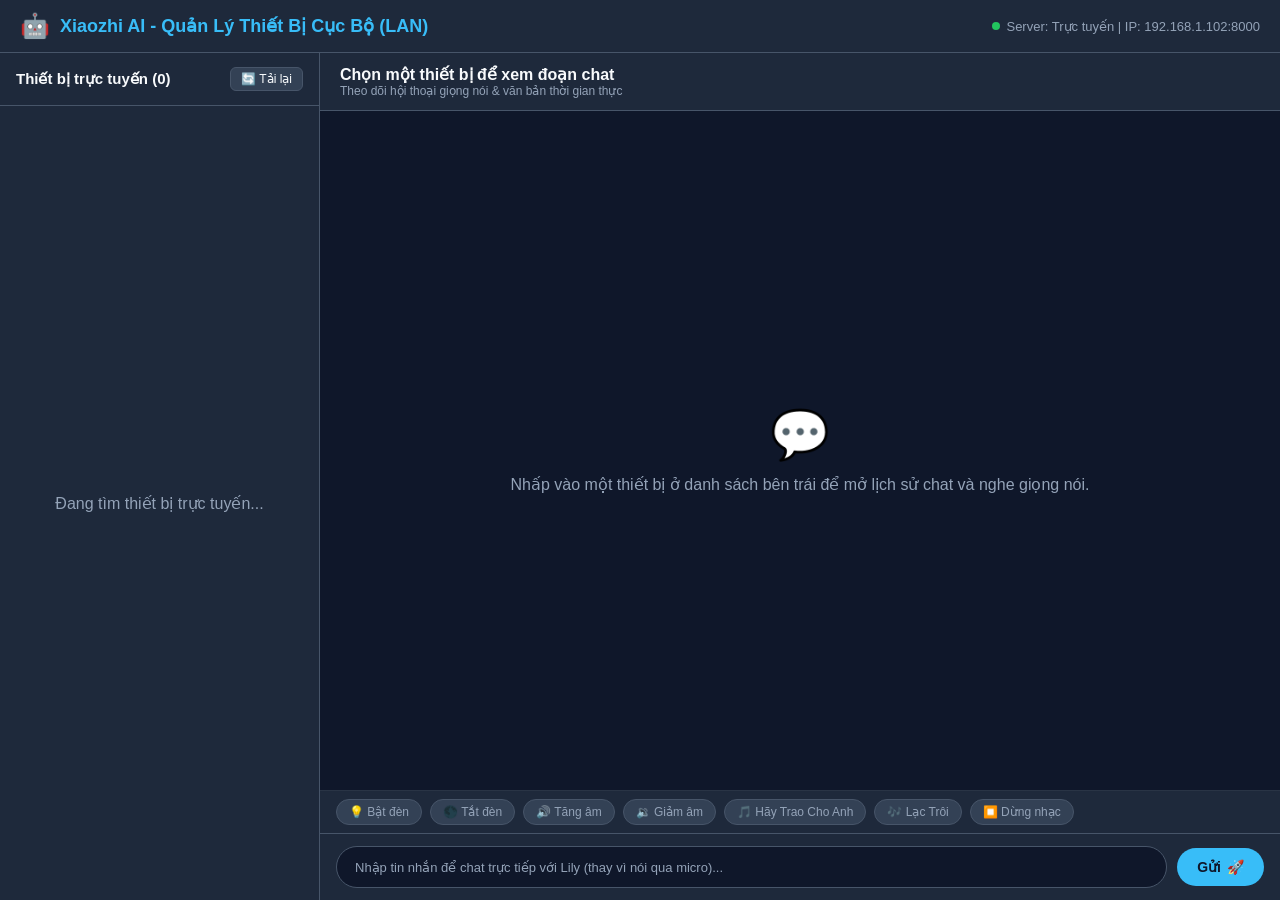
==== server/app/static/dashboard.html @ dce37abb "Initial commit: Lily_AI full system (ESP32-S3 firmware & Python local AI server)" ====
<!DOCTYPE html>
<html lang="vi">
<head>
  <meta charset="UTF-8">
  <meta name="viewport" content="width=device-width, initial-scale=1.0">
  <title>Quản Lý Thiết Bị Xiaozhi AI</title>
  <style>
    :root {
      --bg-main: #0f172a;
      --bg-panel: #1e293b;
      --bg-card: #334155;
      --text-main: #f8fafc;
      --text-muted: #94a3b8;
      --primary: #38bdf8;
      --primary-hover: #0284c7;
      --online: #22c55e;
      --offline: #64748b;
      --user-bubble: #1e3a8a;
      --bot-bubble: #1e293b;
      --border: #475569;
    }
    * { box-sizing: border-box; margin: 0; padding: 0; font-family: -apple-system, BlinkMacSystemFont, "Segoe UI", Roboto, sans-serif; }
    body { background: var(--bg-main); color: var(--text-main); height: 100vh; display: flex; flex-direction: column; overflow: hidden; }
    
    /* Top Bar */
    header {
      background: var(--bg-panel);
      border-bottom: 1px solid var(--border);
      padding: 12px 20px;
      display: flex;
      justify-content: space-between;
      align-items: center;
    }
    .brand { display: flex; align-items: center; gap: 10px; font-size: 18px; font-weight: 700; color: var(--primary); }
    .brand span { font-size: 24px; }
    .server-status { font-size: 13px; color: var(--text-muted); display: flex; align-items: center; gap: 6px; }
    .status-dot { width: 8px; height: 8px; border-radius: 50%; background: var(--online); }

    /* Main Container: 2-column layout */
    .container { display: flex; flex: 1; height: calc(100vh - 57px); overflow: hidden; }

    /* Devices Sidebar (Online Only) */
    .sidebar {
      width: 320px;
      background: var(--bg-panel);
      border-right: 1px solid var(--border);
      display: flex;
      flex-direction: column;
    }
    .sidebar-header {
      padding: 14px 16px;
      border-bottom: 1px solid var(--border);
      display: flex;
      justify-content: space-between;
      align-items: center;
    }
    .sidebar-header h3 { font-size: 15px; font-weight: 600; }
    .btn-refresh {
      background: var(--bg-card);
      border: 1px solid var(--border);
      color: var(--text-main);
      padding: 4px 10px;
      border-radius: 6px;
      cursor: pointer;
      font-size: 12px;
    }
    .btn-refresh:hover { background: var(--primary-hover); }
    .device-list { flex: 1; overflow-y: auto; padding: 10px; }
    .device-card {
      background: var(--bg-main);
      border: 1px solid var(--border);
      border-radius: 10px;
      padding: 12px;
      margin-bottom: 8px;
      cursor: pointer;
      transition: all 0.2s;
    }
    .device-card:hover, .device-card.active {
      border-color: var(--primary);
      background: rgba(56, 189, 248, 0.08);
    }
    .device-top { display: flex; justify-content: space-between; align-items: center; margin-bottom: 6px; }
    .device-name { font-weight: 600; font-size: 14px; color: #fff; }
    .pill {
      font-size: 11px;
      padding: 2px 6px;
      border-radius: 12px;
      font-weight: 600;
    }
    .pill-online { background: rgba(34, 197, 94, 0.2); color: var(--online); border: 1px solid var(--online); }
    .pill-offline { background: rgba(100, 116, 139, 0.2); color: var(--offline); border: 1px solid var(--offline); }
    .device-meta { font-size: 12px; color: var(--text-muted); display: flex; flex-direction: column; gap: 2px; }
    .device-last-msg { font-size: 12px; color: #cbd5e1; margin-top: 6px; white-space: nowrap; overflow: hidden; text-overflow: ellipsis; font-style: italic; }

    /* Chat Area */
    .chat-view {
      flex: 1;
      display: flex;
      flex-direction: column;
      background: var(--bg-main);
      overflow: hidden;
    }
    .chat-header {
      padding: 12px 20px;
      background: var(--bg-panel);
      border-bottom: 1px solid var(--border);
      display: flex;
      justify-content: space-between;
      align-items: center;
    }
    .chat-info h2 { font-size: 16px; font-weight: 600; }
    .chat-info p { font-size: 12px; color: var(--text-muted); }
    
    .chat-messages {
      flex: 1;
      overflow-y: auto;
      padding: 20px;
      display: flex;
      flex-direction: column;
      gap: 16px;
    }

    /* Message Bubbles */
    .msg-group { display: flex; flex-direction: column; max-width: 75%; }
    .msg-group.user { align-self: flex-end; align-items: flex-end; }
    .msg-group.lily { align-self: flex-start; align-items: flex-start; }
    
    .msg-sender { font-size: 11px; color: var(--text-muted); margin-bottom: 4px; display: flex; align-items: center; gap: 6px; }
    .bubble {
      padding: 12px 16px;
      border-radius: 14px;
      font-size: 14px;
      line-height: 1.5;
      box-shadow: 0 2px 4px rgba(0,0,0,0.2);
    }
    .msg-group.user .bubble {
      background: var(--user-bubble);
      color: #fff;
      border-bottom-right-radius: 2px;
      border: 1px solid #3b82f6;
    }
    .msg-group.lily .bubble {
      background: var(--bg-panel);
      color: #f1f5f9;
      border-bottom-left-radius: 2px;
      border: 1px solid var(--border);
    }
    .audio-player { margin-top: 8px; width: 100%; min-width: 250px; }
    audio { width: 100%; height: 36px; border-radius: 20px; outline: none; }
    
    .tool-badge {
      display: inline-block;
      margin-top: 6px;
      padding: 4px 8px;
      border-radius: 6px;
      font-size: 11px;
      background: rgba(245, 158, 11, 0.15);
      border: 1px solid #f59e0b;
      color: #fbbf24;
      font-family: monospace;
    }

    .empty-state {
      display: flex;
      flex-direction: column;
      justify-content: center;
      align-items: center;
      height: 100%;
      color: var(--text-muted);
      gap: 12px;
    }
    .empty-state .icon { font-size: 48px; }

    /* Quick suggestions bar */
    .quick-chips {
      padding: 8px 16px;
      background: var(--bg-panel);
      border-top: 1px solid rgba(255, 255, 255, 0.05);
      display: flex;
      gap: 8px;
      overflow-x: auto;
    }
    .chip {
      background: var(--bg-card);
      color: var(--text-muted);
      border: 1px solid var(--border);
      padding: 5px 12px;
      border-radius: 16px;
      font-size: 12px;
      cursor: pointer;
      white-space: nowrap;
      transition: all 0.2s;
      user-select: none;
    }
    .chip:hover {
      background: rgba(56, 189, 248, 0.15);
      border-color: var(--primary);
      color: #fff;
    }

    /* Chat Input Bar */
    .chat-input-bar {
      padding: 12px 16px;
      background: var(--bg-panel);
      border-top: 1px solid var(--border);
      display: flex;
      align-items: center;
      gap: 10px;
    }
    .chat-input-bar input {
      flex: 1;
      background: var(--bg-main);
      border: 1px solid var(--border);
      border-radius: 24px;
      padding: 12px 18px;
      color: #fff;
      font-size: 14px;
      outline: none;
      transition: all 0.2s;
    }
    .chat-input-bar input:focus {
      border-color: var(--primary);
      box-shadow: 0 0 0 2px rgba(56, 189, 248, 0.2);
    }
    .chat-input-bar input::placeholder {
      color: var(--text-muted);
      font-size: 13px;
    }
    .chat-input-bar button {
      background: var(--primary);
      color: #0f172a;
      border: none;
      border-radius: 24px;
      padding: 11px 20px;
      font-size: 14px;
      font-weight: 700;
      cursor: pointer;
      display: flex;
      align-items: center;
      gap: 6px;
      transition: all 0.2s;
      white-space: nowrap;
    }
    .chat-input-bar button:hover:not(:disabled) {
      background: #7dd3fc;
      transform: translateY(-1px);
    }
    .chat-input-bar button:disabled {
      background: var(--offline);
      cursor: not-allowed;
      opacity: 0.6;
    }
  </style>
</head>
<body>

  <header>
    <div class="brand">
      <span>🤖</span> Xiaozhi AI - Quản Lý Thiết Bị Cục Bộ (LAN)
    </div>
    <div class="server-status">
      <div class="status-dot"></div> Server: Trực tuyến | IP: 192.168.1.102:8000
    </div>
  </header>

  <div class="container">
    <!-- Devices Sidebar (Online Only) -->
    <div class="sidebar">
      <div class="sidebar-header">
        <h3>Thiết bị trực tuyến (<span id="dev-count">0</span>)</h3>
        <button class="btn-refresh" onclick="loadDevices()">🔄 Tải lại</button>
      </div>
      <div class="device-list" id="device-list">
        <div class="empty-state">
          <p>Đang tìm thiết bị trực tuyến...</p>
        </div>
      </div>
    </div>

    <!-- Live Chat View -->
    <div class="chat-view">
      <div class="chat-header">
        <div class="chat-info">
          <h2 id="active-dev-title">Chọn một thiết bị để xem đoạn chat</h2>
          <p id="active-dev-sub">Theo dõi hội thoại giọng nói & văn bản thời gian thực</p>
        </div>
        <div id="active-status-badge"></div>
      </div>

      <div class="chat-messages" id="chat-messages">
        <div class="empty-state">
          <div class="icon">💬</div>
          <p>Nhấp vào một thiết bị ở danh sách bên trái để mở lịch sử chat và nghe giọng nói.</p>
        </div>
      </div>

      <!-- Quick Action Chips -->
      <div class="quick-chips">
        <span class="chip" onclick="quickSend('Bật đèn')">💡 Bật đèn</span>
        <span class="chip" onclick="quickSend('Tắt đèn')">🌑 Tắt đèn</span>
        <span class="chip" onclick="quickSend('Tăng âm lượng')">🔊 Tăng âm</span>
        <span class="chip" onclick="quickSend('Giảm âm lượng')">🔉 Giảm âm</span>
        <span class="chip" onclick="quickSend('Phát bài Hãy Trao Cho Anh')">🎵 Hãy Trao Cho Anh</span>
        <span class="chip" onclick="quickSend('Phát bài Lạc Trôi')">🎶 Lạc Trôi</span>
        <span class="chip" onclick="quickSend('Dừng nhạc')">⏹️ Dừng nhạc</span>
      </div>

      <!-- Chat Input Bar -->
      <div class="chat-input-bar">
        <input 
          type="text" 
          id="chat-input" 
          placeholder="Nhập tin nhắn để chat trực tiếp với Lily (thay vì nói qua micro)..." 
          onkeydown="handleInputKeyDown(event)"
          autocomplete="off"
        />
        <button id="btn-send" onclick="sendChatMessage()">
          <span id="btn-send-text">Gửi</span>
          <span id="btn-send-icon">🚀</span>
        </button>
      </div>
    </div>
  </div>

  <script>
    let currentDeviceId = null;
    let pollInterval = null;
    const renderedMsgIds = new Set();

    async function loadDevices() {
      try {
        const res = await fetch('/api/devices?online_only=true');
        const devices = await res.json();
        const listDiv = document.getElementById('device-list');
        document.getElementById('dev-count').innerText = devices.length;

        if (devices.length === 0) {
          listDiv.innerHTML = '<div class="empty-state"><p>Không có thiết bị nào đang trực tuyến.</p></div>';
          document.getElementById('active-status-badge').innerHTML = '';
          return;
        }

        listDiv.innerHTML = '';
        devices.forEach(dev => {
          const card = document.createElement('div');
          card.className = `device-card ${dev.device_id === currentDeviceId ? 'active' : ''}`;
          card.onclick = () => selectDevice(dev);

          card.innerHTML = `
            <div class="device-top">
              <span class="device-name">📱 Xiaozhi S3 (${dev.ip})</span>
              <span class="pill pill-online">🟢 Trực tuyến</span>
            </div>
            <div class="device-meta">
              <span>IP: ${dev.ip}</span>
              <span>Lần cuối: ${dev.last_seen}</span>
            </div>
            <div class="device-last-msg">💬 ${dev.last_message}</div>
          `;
          listDiv.appendChild(card);
        });

        // Auto select first device if none selected or previous one went offline
        const devExists = devices.some(d => d.device_id === currentDeviceId);
        if ((!currentDeviceId || !devExists) && devices.length > 0) {
          selectDevice(devices[0]);
        }
      } catch (err) {
        console.error('Lỗi khi tải danh sách thiết bị:', err);
      }
    }

    async function selectDevice(dev) {
      if (currentDeviceId !== dev.device_id) {
        currentDeviceId = dev.device_id;
        renderedMsgIds.clear();
        document.getElementById('chat-messages').innerHTML = '';
      }

      document.getElementById('active-dev-title').innerText = `📱 Xiaozhi S3 (${dev.ip})`;
      document.getElementById('active-dev-sub').innerText = `Lần kết nối gần nhất: ${dev.last_seen}`;
      document.getElementById('active-status-badge').innerHTML = `
        <span class="pill pill-online">🟢 Trực tuyến</span>
      `;

      // Highlight active card
      document.querySelectorAll('.device-card').forEach(el => el.classList.remove('active'));

      await loadChatHistory(dev.device_id, true);

      // Start auto poll every 2s for live chat updates
      if (pollInterval) clearInterval(pollInterval);
      pollInterval = setInterval(() => {
        if (currentDeviceId) loadChatHistory(currentDeviceId, false);
      }, 2000);
    }

    async function loadChatHistory(deviceId, forceScroll = false) {
      try {
        const res = await fetch(`/api/devices/${deviceId}/messages`);
        const messages = await res.json();
        const chatDiv = document.getElementById('chat-messages');

        if (messages.length === 0) {
          chatDiv.innerHTML = '<div class="empty-state"><div class="icon">📭</div><p>Chưa có tin nhắn nào từ thiết bị này.</p></div>';
          renderedMsgIds.clear();
          return;
        }

        // If placeholder empty-state is currently showing, clear it
        if (chatDiv.querySelector('.empty-state')) {
          chatDiv.innerHTML = '';
        }

        let hasNewMessages = false;

        messages.forEach(msg => {
          if (!renderedMsgIds.has(msg.id)) {
            renderedMsgIds.add(msg.id);
            hasNewMessages = true;

            const isUser = msg.sender === 'user';
            const group = document.createElement('div');
            group.className = `msg-group ${isUser ? 'user' : 'lily'}`;
            group.id = msg.id;

            let toolHtml = '';
            if (msg.tool_call) {
              const name = msg.tool_call.name || '';
              let badgeText = `⚙️ [MCP Tool] ${name}`;
              if (name === 'get_weather') badgeText = '🌤️ [MCP Tool] Tra cứu Thời tiết';
              else if (name === 'get_gold_price') badgeText = '💰 [MCP Tool] Tra cứu Giá vàng';
              else if (name === 'get_latest_news') badgeText = '📰 [MCP Tool] Điểm tin Thời sự';
              else if (name === 'gpio_write') badgeText = '💡 [MCP Tool] Điều khiển Thiết bị';
              else if (name === 'set_volume') badgeText = '🔊 [MCP Tool] Điều chỉnh Âm lượng';
              else if (name === 'music_play') badgeText = '🎵 [MCP Tool] Phát Nhạc';
              else if (name === 'music_stop') badgeText = '⏹️ [MCP Tool] Dừng Nhạc';
              toolHtml = `<div class="tool-badge">${badgeText}</div>`;
            }

            group.innerHTML = `
              <div class="msg-sender">
                <span>${isUser ? '🧑 Người dùng' : '🤖 Lily AI'}</span>
                <span>• ${msg.timestamp}</span>
              </div>
              <div class="bubble">
                ${msg.text}
                ${toolHtml}
              </div>
            `;
            chatDiv.appendChild(group);
          }
        });

        if (hasNewMessages || forceScroll) {
          chatDiv.scrollTop = chatDiv.scrollHeight;
        }
      } catch (err) {
        console.error('Lỗi khi tải lịch sử chat:', err);
      }
    }

    async function sendChatMessage() {
      const input = document.getElementById('chat-input');
      const text = input.value.trim();
      if (!text) return;
      if (!currentDeviceId) {
        alert('Vui lòng chọn một thiết bị trực tuyến để chat.');
        return;
      }

      const btn = document.getElementById('btn-send');
      const btnText = document.getElementById('btn-send-text');
      const btnIcon = document.getElementById('btn-send-icon');

      btn.disabled = true;
      input.disabled = true;
      btnText.innerText = 'Đang gửi...';
      btnIcon.innerText = '⏳';

      try {
        const res = await fetch(`/api/devices/${currentDeviceId}/chat`, {
          method: 'POST',
          headers: { 'Content-Type': 'application/json' },
          body: JSON.stringify({ text })
        });
        const result = await res.json();
        input.value = '';
        await loadChatHistory(currentDeviceId, true);
      } catch (err) {
        console.error('Lỗi khi gửi tin nhắn:', err);
      } finally {
        btn.disabled = false;
        input.disabled = false;
        btnText.innerText = 'Gửi';
        btnIcon.innerText = '🚀';
        input.focus();
      }
    }

    function handleInputKeyDown(e) {
      if (e.key === 'Enter' && !e.shiftKey) {
        e.preventDefault();
        sendChatMessage();
      }
    }

    function quickSend(cmd) {
      const input = document.getElementById('chat-input');
      input.value = cmd;
      sendChatMessage();
    }

    // Initial load
    window.onload = () => {
      loadDevices();
      setInterval(loadDevices, 3000); // Poll online devices every 3s
    };
  </script>
</body>
</html>
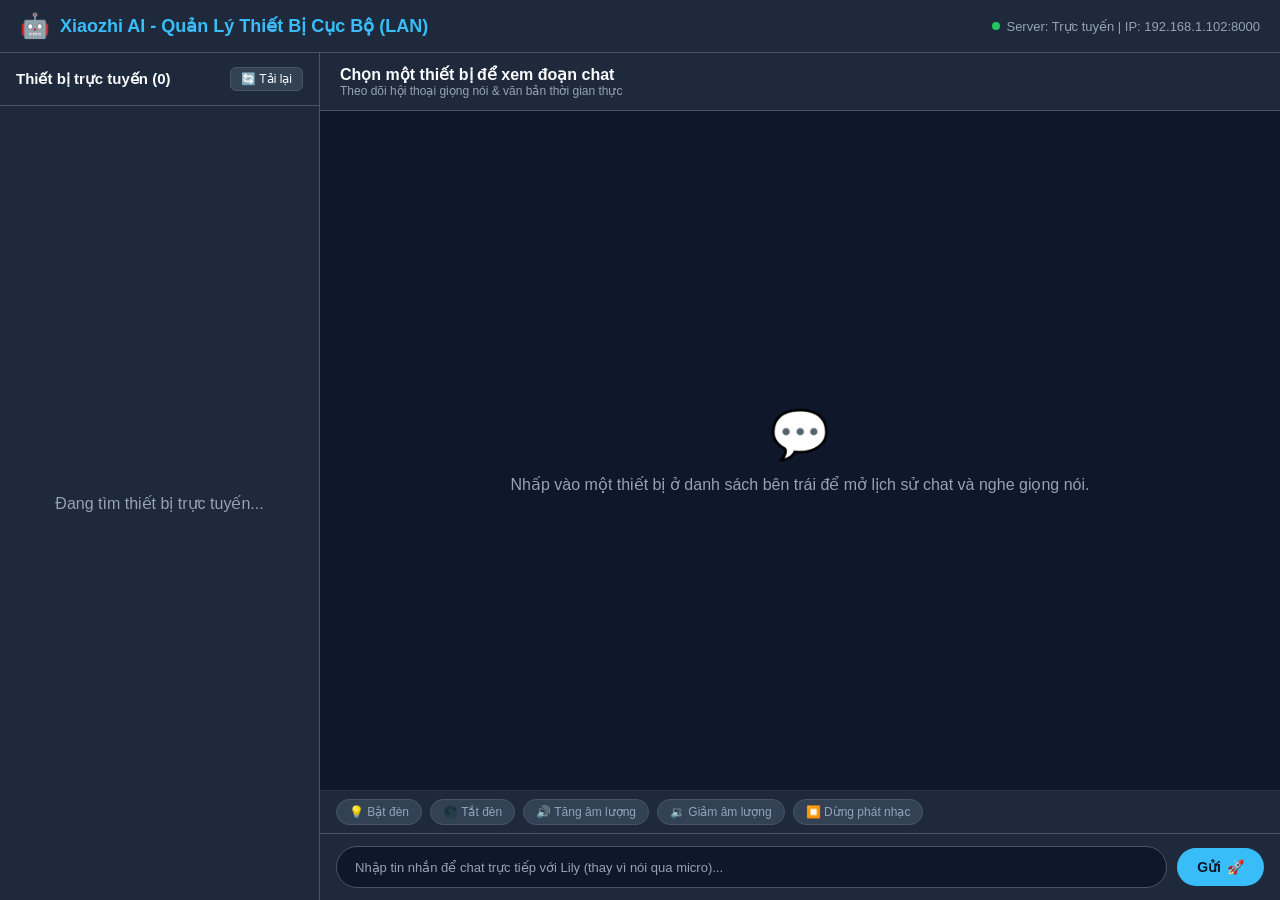
==== commit 13c6f9db: "Update web dashboard: keep only 5 quick action buttons" ====
--- a/server/app/static/dashboard.html
+++ b/server/app/static/dashboard.html
@@ -298,11 +298,9 @@
       <div class="quick-chips">
         <span class="chip" onclick="quickSend('Bật đèn')">💡 Bật đèn</span>
         <span class="chip" onclick="quickSend('Tắt đèn')">🌑 Tắt đèn</span>
-        <span class="chip" onclick="quickSend('Tăng âm lượng')">🔊 Tăng âm</span>
-        <span class="chip" onclick="quickSend('Giảm âm lượng')">🔉 Giảm âm</span>
-        <span class="chip" onclick="quickSend('Phát bài Hãy Trao Cho Anh')">🎵 Hãy Trao Cho Anh</span>
-        <span class="chip" onclick="quickSend('Phát bài Lạc Trôi')">🎶 Lạc Trôi</span>
-        <span class="chip" onclick="quickSend('Dừng nhạc')">⏹️ Dừng nhạc</span>
+        <span class="chip" onclick="quickSend('Tăng âm lượng')">🔊 Tăng âm lượng</span>
+        <span class="chip" onclick="quickSend('Giảm âm lượng')">🔉 Giảm âm lượng</span>
+        <span class="chip" onclick="quickSend('Dừng nhạc')">⏹️ Dừng phát nhạc</span>
       </div>
 
       <!-- Chat Input Bar -->
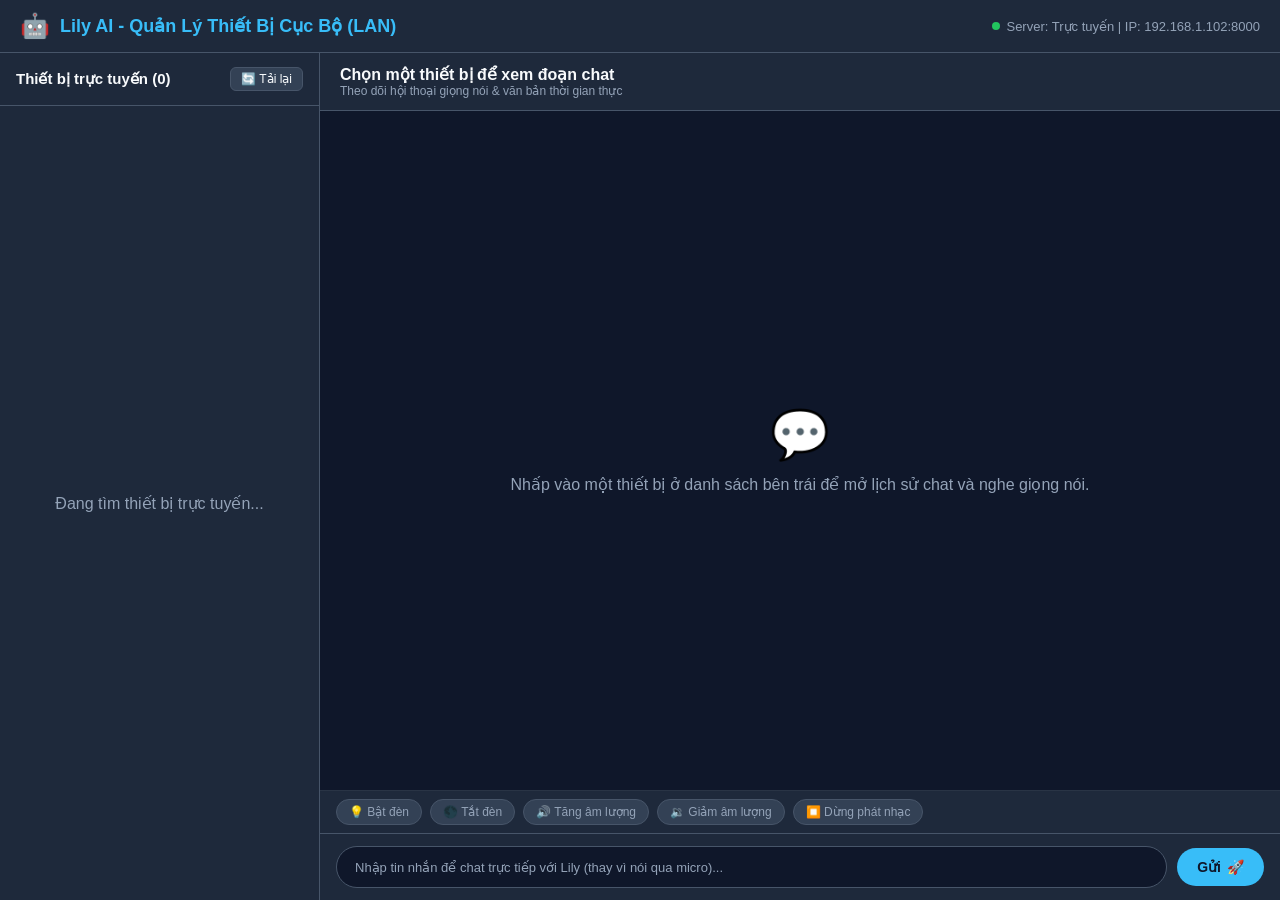
==== commit 49d9ea34: "update name" ====
--- a/server/app/static/dashboard.html
+++ b/server/app/static/dashboard.html
@@ -1,9 +1,10 @@
 <!DOCTYPE html>
 <html lang="vi">
+
 <head>
   <meta charset="UTF-8">
   <meta name="viewport" content="width=device-width, initial-scale=1.0">
-  <title>Quản Lý Thiết Bị Xiaozhi AI</title>
+  <title>Quản Lý Thiết Bị Lily AI</title>
   <style>
     :root {
       --bg-main: #0f172a;
@@ -19,9 +20,23 @@
       --bot-bubble: #1e293b;
       --border: #475569;
     }
-    * { box-sizing: border-box; margin: 0; padding: 0; font-family: -apple-system, BlinkMacSystemFont, "Segoe UI", Roboto, sans-serif; }
-    body { background: var(--bg-main); color: var(--text-main); height: 100vh; display: flex; flex-direction: column; overflow: hidden; }
-    
+
+    * {
+      box-sizing: border-box;
+      margin: 0;
+      padding: 0;
+      font-family: -apple-system, BlinkMacSystemFont, "Segoe UI", Roboto, sans-serif;
+    }
+
+    body {
+      background: var(--bg-main);
+      color: var(--text-main);
+      height: 100vh;
+      display: flex;
+      flex-direction: column;
+      overflow: hidden;
+    }
+
     /* Top Bar */
     header {
       background: var(--bg-panel);
@@ -31,13 +46,42 @@
       justify-content: space-between;
       align-items: center;
     }
-    .brand { display: flex; align-items: center; gap: 10px; font-size: 18px; font-weight: 700; color: var(--primary); }
-    .brand span { font-size: 24px; }
-    .server-status { font-size: 13px; color: var(--text-muted); display: flex; align-items: center; gap: 6px; }
-    .status-dot { width: 8px; height: 8px; border-radius: 50%; background: var(--online); }
+
+    .brand {
+      display: flex;
+      align-items: center;
+      gap: 10px;
+      font-size: 18px;
+      font-weight: 700;
+      color: var(--primary);
+    }
+
+    .brand span {
+      font-size: 24px;
+    }
+
+    .server-status {
+      font-size: 13px;
+      color: var(--text-muted);
+      display: flex;
+      align-items: center;
+      gap: 6px;
+    }
+
+    .status-dot {
+      width: 8px;
+      height: 8px;
+      border-radius: 50%;
+      background: var(--online);
+    }
 
     /* Main Container: 2-column layout */
-    .container { display: flex; flex: 1; height: calc(100vh - 57px); overflow: hidden; }
+    .container {
+      display: flex;
+      flex: 1;
+      height: calc(100vh - 57px);
+      overflow: hidden;
+    }
 
     /* Devices Sidebar (Online Only) */
     .sidebar {
@@ -47,6 +91,7 @@
       display: flex;
       flex-direction: column;
     }
+
     .sidebar-header {
       padding: 14px 16px;
       border-bottom: 1px solid var(--border);
@@ -54,7 +99,12 @@
       justify-content: space-between;
       align-items: center;
     }
-    .sidebar-header h3 { font-size: 15px; font-weight: 600; }
+
+    .sidebar-header h3 {
+      font-size: 15px;
+      font-weight: 600;
+    }
+
     .btn-refresh {
       background: var(--bg-card);
       border: 1px solid var(--border);
@@ -64,8 +114,17 @@
       cursor: pointer;
       font-size: 12px;
     }
-    .btn-refresh:hover { background: var(--primary-hover); }
-    .device-list { flex: 1; overflow-y: auto; padding: 10px; }
+
+    .btn-refresh:hover {
+      background: var(--primary-hover);
+    }
+
+    .device-list {
+      flex: 1;
+      overflow-y: auto;
+      padding: 10px;
+    }
+
     .device-card {
       background: var(--bg-main);
       border: 1px solid var(--border);
@@ -75,22 +134,62 @@
       cursor: pointer;
       transition: all 0.2s;
     }
-    .device-card:hover, .device-card.active {
+
+    .device-card:hover,
+    .device-card.active {
       border-color: var(--primary);
       background: rgba(56, 189, 248, 0.08);
     }
-    .device-top { display: flex; justify-content: space-between; align-items: center; margin-bottom: 6px; }
-    .device-name { font-weight: 600; font-size: 14px; color: #fff; }
+
+    .device-top {
+      display: flex;
+      justify-content: space-between;
+      align-items: center;
+      margin-bottom: 6px;
+    }
+
+    .device-name {
+      font-weight: 600;
+      font-size: 14px;
+      color: #fff;
+    }
+
     .pill {
       font-size: 11px;
       padding: 2px 6px;
       border-radius: 12px;
       font-weight: 600;
     }
-    .pill-online { background: rgba(34, 197, 94, 0.2); color: var(--online); border: 1px solid var(--online); }
-    .pill-offline { background: rgba(100, 116, 139, 0.2); color: var(--offline); border: 1px solid var(--offline); }
-    .device-meta { font-size: 12px; color: var(--text-muted); display: flex; flex-direction: column; gap: 2px; }
-    .device-last-msg { font-size: 12px; color: #cbd5e1; margin-top: 6px; white-space: nowrap; overflow: hidden; text-overflow: ellipsis; font-style: italic; }
+
+    .pill-online {
+      background: rgba(34, 197, 94, 0.2);
+      color: var(--online);
+      border: 1px solid var(--online);
+    }
+
+    .pill-offline {
+      background: rgba(100, 116, 139, 0.2);
+      color: var(--offline);
+      border: 1px solid var(--offline);
+    }
+
+    .device-meta {
+      font-size: 12px;
+      color: var(--text-muted);
+      display: flex;
+      flex-direction: column;
+      gap: 2px;
+    }
+
+    .device-last-msg {
+      font-size: 12px;
+      color: #cbd5e1;
+      margin-top: 6px;
+      white-space: nowrap;
+      overflow: hidden;
+      text-overflow: ellipsis;
+      font-style: italic;
+    }
 
     /* Chat Area */
     .chat-view {
@@ -100,6 +199,7 @@
       background: var(--bg-main);
       overflow: hidden;
     }
+
     .chat-header {
       padding: 12px 20px;
       background: var(--bg-panel);
@@ -108,9 +208,17 @@
       justify-content: space-between;
       align-items: center;
     }
-    .chat-info h2 { font-size: 16px; font-weight: 600; }
-    .chat-info p { font-size: 12px; color: var(--text-muted); }
-    
+
+    .chat-info h2 {
+      font-size: 16px;
+      font-weight: 600;
+    }
+
+    .chat-info p {
+      font-size: 12px;
+      color: var(--text-muted);
+    }
+
     .chat-messages {
       flex: 1;
       overflow-y: auto;
@@ -121,33 +229,66 @@
     }
 
     /* Message Bubbles */
-    .msg-group { display: flex; flex-direction: column; max-width: 75%; }
-    .msg-group.user { align-self: flex-end; align-items: flex-end; }
-    .msg-group.lily { align-self: flex-start; align-items: flex-start; }
-    
-    .msg-sender { font-size: 11px; color: var(--text-muted); margin-bottom: 4px; display: flex; align-items: center; gap: 6px; }
+    .msg-group {
+      display: flex;
+      flex-direction: column;
+      max-width: 75%;
+    }
+
+    .msg-group.user {
+      align-self: flex-end;
+      align-items: flex-end;
+    }
+
+    .msg-group.lily {
+      align-self: flex-start;
+      align-items: flex-start;
+    }
+
+    .msg-sender {
+      font-size: 11px;
+      color: var(--text-muted);
+      margin-bottom: 4px;
+      display: flex;
+      align-items: center;
+      gap: 6px;
+    }
+
     .bubble {
       padding: 12px 16px;
       border-radius: 14px;
       font-size: 14px;
       line-height: 1.5;
-      box-shadow: 0 2px 4px rgba(0,0,0,0.2);
-    }
+      box-shadow: 0 2px 4px rgba(0, 0, 0, 0.2);
+    }
+
     .msg-group.user .bubble {
       background: var(--user-bubble);
       color: #fff;
       border-bottom-right-radius: 2px;
       border: 1px solid #3b82f6;
     }
+
     .msg-group.lily .bubble {
       background: var(--bg-panel);
       color: #f1f5f9;
       border-bottom-left-radius: 2px;
       border: 1px solid var(--border);
     }
-    .audio-player { margin-top: 8px; width: 100%; min-width: 250px; }
-    audio { width: 100%; height: 36px; border-radius: 20px; outline: none; }
-    
+
+    .audio-player {
+      margin-top: 8px;
+      width: 100%;
+      min-width: 250px;
+    }
+
+    audio {
+      width: 100%;
+      height: 36px;
+      border-radius: 20px;
+      outline: none;
+    }
+
     .tool-badge {
       display: inline-block;
       margin-top: 6px;
@@ -169,7 +310,10 @@
       color: var(--text-muted);
       gap: 12px;
     }
-    .empty-state .icon { font-size: 48px; }
+
+    .empty-state .icon {
+      font-size: 48px;
+    }
 
     /* Quick suggestions bar */
     .quick-chips {
@@ -180,6 +324,7 @@
       gap: 8px;
       overflow-x: auto;
     }
+
     .chip {
       background: var(--bg-card);
       color: var(--text-muted);
@@ -192,6 +337,7 @@
       transition: all 0.2s;
       user-select: none;
     }
+
     .chip:hover {
       background: rgba(56, 189, 248, 0.15);
       border-color: var(--primary);
@@ -207,6 +353,7 @@
       align-items: center;
       gap: 10px;
     }
+
     .chat-input-bar input {
       flex: 1;
       background: var(--bg-main);
@@ -218,14 +365,17 @@
       outline: none;
       transition: all 0.2s;
     }
+
     .chat-input-bar input:focus {
       border-color: var(--primary);
       box-shadow: 0 0 0 2px rgba(56, 189, 248, 0.2);
     }
+
     .chat-input-bar input::placeholder {
       color: var(--text-muted);
       font-size: 13px;
     }
+
     .chat-input-bar button {
       background: var(--primary);
       color: #0f172a;
@@ -241,10 +391,12 @@
       transition: all 0.2s;
       white-space: nowrap;
     }
+
     .chat-input-bar button:hover:not(:disabled) {
       background: #7dd3fc;
       transform: translateY(-1px);
     }
+
     .chat-input-bar button:disabled {
       background: var(--offline);
       cursor: not-allowed;
@@ -252,11 +404,12 @@
     }
   </style>
 </head>
+
 <body>
 
   <header>
     <div class="brand">
-      <span>🤖</span> Xiaozhi AI - Quản Lý Thiết Bị Cục Bộ (LAN)
+      <span>🤖</span> Lily AI - Quản Lý Thiết Bị Cục Bộ (LAN)
     </div>
     <div class="server-status">
       <div class="status-dot"></div> Server: Trực tuyến | IP: 192.168.1.102:8000
@@ -305,13 +458,9 @@
 
       <!-- Chat Input Bar -->
       <div class="chat-input-bar">
-        <input 
-          type="text" 
-          id="chat-input" 
-          placeholder="Nhập tin nhắn để chat trực tiếp với Lily (thay vì nói qua micro)..." 
-          onkeydown="handleInputKeyDown(event)"
-          autocomplete="off"
-        />
+        <input type="text" id="chat-input"
+          placeholder="Nhập tin nhắn để chat trực tiếp với Lily (thay vì nói qua micro)..."
+          onkeydown="handleInputKeyDown(event)" autocomplete="off" />
         <button id="btn-send" onclick="sendChatMessage()">
           <span id="btn-send-text">Gửi</span>
           <span id="btn-send-icon">🚀</span>
@@ -516,4 +665,5 @@
     };
   </script>
 </body>
-</html>
+
+</html>
